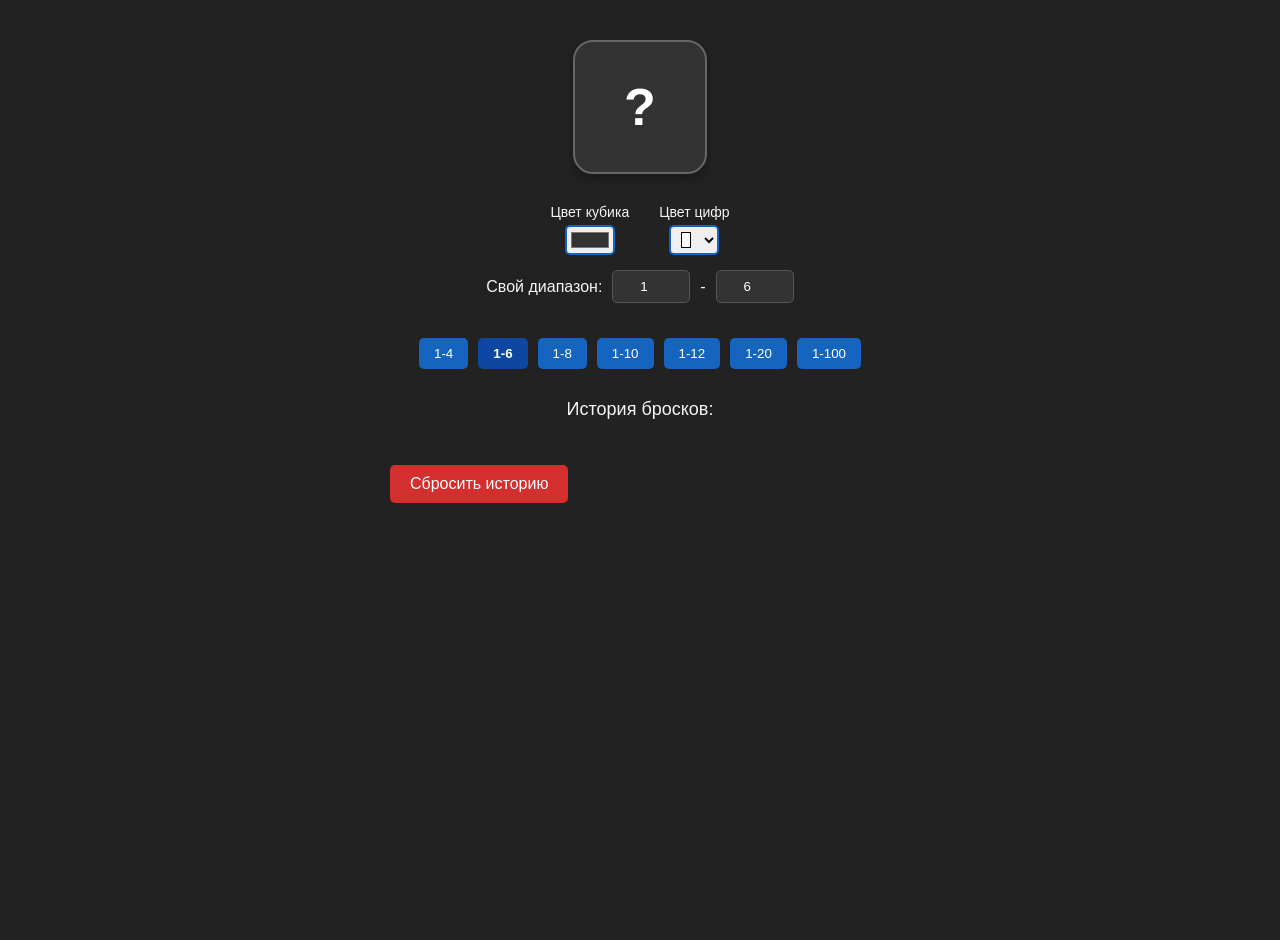
==== Kooobische05.html @ 646f209a "Add files via upload" ====
<!DOCTYPE html>
<html lang="ru">
<head>
    <meta charset="UTF-8">
    <meta name="viewport" content="width=device-width, initial-scale=1.0">
    <title>Виртуальный кубик</title>
    <style>
        :root {
            --bg-color: #222;
            --text-color: #f5f5f5;
            --dice-color: #333;
            --dice-text-color: #ffffff;
            --dice-border: #666;
            --btn-secondary: #1565C0;
            --btn-secondary-hover: #0D47A1;
            --history-bg: #444;
            --btn-reset: #d32f2f;
            --btn-reset-hover: #b71c1c;
        }

        body {
            font-family: Arial, sans-serif;
            display: flex;
            flex-direction: column;
            align-items: center;
            min-height: 100vh;
            margin: 0;
            padding: 20px;
            background-color: var(--bg-color);
            color: var(--text-color);
        }

        .container {
            max-width: 500px;
            width: 100%;
            margin-top: 20px;
        }

        .dice-container {
            display: flex;
            flex-direction: column;
            align-items: center;
            gap: 15px;
            margin-bottom: 10px; /* Уменьшенный отступ */
        }

        .dice {
            width: 130px; /* Увеличен на 30% (было 100px) */
            height: 130px; /* Увеличен на 30% (было 100px) */
            background-color: var(--dice-color);
            color: var(--dice-text-color);
            border: 2px solid var(--dice-border);
            border-radius: 20px; /* Увеличен для пропорций */
            display: flex;
            align-items: center;
            justify-content: center;
            font-size: 52px; /* Увеличен пропорционально */
            font-weight: bold;
            box-shadow: 0 4px 8px rgba(0, 0, 0, 0.3);
            position: relative;
            transition: transform 0.3s;
            cursor: pointer;
            user-select: none;
        }

        .dice.rolling {
            animation: rotate-clockwise 0.8s linear;
            transform: scale(1.1);
        }

        @keyframes rotate-clockwise {
            0% { transform: rotate(0deg) scale(1); }
            50% { transform: rotate(180deg) scale(1.15); }
            100% { transform: rotate(360deg) scale(1); }
        }

        .color-controls {
            display: flex;
            justify-content: center;
            gap: 30px;
            margin-top: 15px;
            width: 100%;
        }

        .color-control {
            display: flex;
            flex-direction: column;
            align-items: center;
        }

        .color-control label {
            margin-bottom: 5px;
            font-size: 14px;
            text-align: center;
        }

        .color-control input[type="color"] {
            width: 50px;
            height: 30px;
            border: 2px solid var(--btn-secondary);
            border-radius: 5px;
            cursor: pointer;
        }

        .dice-options {
            display: flex;
            flex-wrap: wrap;
            gap: 10px;
            margin-bottom: 20px;
            justify-content: center;
        }

        .dice-option {
            padding: 8px 15px;
            background-color: var(--btn-secondary);
            color: white;
            border: none;
            border-radius: 5px;
            cursor: pointer;
            transition: background-color 0.3s;
        }

        .dice-option:hover {
            background-color: var(--btn-secondary-hover);
        }

        .dice-option.active {
            background-color: var(--btn-secondary-hover);
            font-weight: bold;
        }

        .custom-range {
            display: flex;
            gap: 10px;
            margin-bottom: 20px;
            align-items: center;
            justify-content: center;
        }

        .custom-range input {
            width: 60px;
            padding: 8px;
            border-radius: 5px;
            border: 1px solid #555;
            background-color: #333;
            color: white;
            text-align: center;
        }

        .history-title {
            margin-top: 10px; /* Уменьшен с 30px до 10px (на 20px) */
            margin-bottom: 10px;
            text-align: center;
            font-size: 18px;
        }

        .history-container {
            display: flex;
            flex-direction: column;
            gap: 10px;
            width: 100%;
            align-items: center;
            margin-bottom: 15px;
        }

        .history-row {
            display: flex;
            gap: 10px;
            justify-content: center;
        }

        .history-item {
            width: 40px;
            height: 40px;
            background: var(--history-bg);
            display: flex;
            align-items: center;
            justify-content: center;
            border-radius: 8px;
            font-weight: bold;
            transition: transform 0.3s;
        }

        .history-item:hover {
            transform: scale(1.1);
        }

        .btn-reset {
            padding: 10px 20px;
            font-size: 16px;
            background-color: var(--btn-reset);
            color: white;
            border: none;
            border-radius: 5px;
            cursor: pointer;
            transition: background-color 0.3s;
            margin-top: 10px;
        }

        .btn-reset:hover {
            background-color: var(--btn-reset-hover);
        }
    </style>
</head>
<body>
    <div class="container">
        <div class="dice-container">
            <div class="dice" id="dice">?</div>

            <div class="color-controls">
                <div class="color-control">
                    <label for="diceColor">Цвет кубика</label>
                    <input type="color" id="diceColor" value="#333333" oninput="updateDiceColor()">
                </div>
                <div class="color-control">
                    <label for="textColor">Цвет цифр</label>
                    <input type="color" id="textColor" value="#ffffff" oninput="updateTextColor()" list="textColors">
                    <datalist id="textColors">
                        <option value="#ffffff">Белый</option>
                        <option value="#000000">Чёрный</option>
                        <option value="#ff0000">Красный</option>
                        <option value="#00ff00">Зелёный</option>
                        <option value="#0000ff">Синий</option>
                        <option value="#ffff00">Жёлтый</option>
                    </datalist>
                </div>
            </div>

            <div class="custom-range">
                <span>Свой диапазон:</span>
                <input type="number" id="customMin" min="1" value="1">
                <span>-</span>
                <input type="number" id="customMax" min="2" value="6">
            </div>

            <div class="dice-options">
                <button class="dice-option" data-min="1" data-max="4">1-4</button>
                <button class="dice-option active" data-min="1" data-max="6">1-6</button>
                <button class="dice-option" data-min="1" data-max="8">1-8</button>
                <button class="dice-option" data-min="1" data-max="10">1-10</button>
                <button class="dice-option" data-min="1" data-max="12">1-12</button>
                <button class="dice-option" data-min="1" data-max="20">1-20</button>
                <button class="dice-option" data-min="1" data-max="100">1-100</button>
            </div>
        </div>

        <div class="history-title">История бросков:</div>
        <div class="history-container" id="historyContainer">
            <div class="history-row" id="historyRow1"></div>
            <div class="history-row" id="historyRow2"></div>
        </div>

        <button class="btn-reset" id="resetBtn">Сбросить историю</button>
    </div>

    <script>
        // Элементы DOM
        const dice = document.getElementById('dice');
        const diceOptions = document.querySelectorAll('.dice-option');
        const customMin = document.getElementById('customMin');
        const customMax = document.getElementById('customMax');
        const historyRow1 = document.getElementById('historyRow1');
        const historyRow2 = document.getElementById('historyRow2');
        const diceColorInput = document.getElementById('diceColor');
        const textColorInput = document.getElementById('textColor');
        const resetBtn = document.getElementById('resetBtn');

        // Переменные состояния
        let min = 1;
        let max = 6;
        let isRolling = false;
        let historyItems = [];
        let lastShakeTime = 0;

        // Обновление цвета кубика
        function updateDiceColor() {
            dice.style.backgroundColor = diceColorInput.value;
            saveSettings();
        }

        // Обновление цвета текста
        function updateTextColor() {
            dice.style.color = textColorInput.value;
            saveSettings();
        }

        // Улучшенный ГПСЧ
        function getRandomInt(min, max) {
            const randomBuffer = new Uint32Array(1);
            window.crypto.getRandomValues(randomBuffer);
            return min + (randomBuffer[0] % (max - min + 1));
        }

        // Бросок кубика
        function rollDice() {
            if (isRolling) return;
            
            isRolling = true;
            dice.classList.add('rolling');
            
            setTimeout(() => {
                const result = getRandomInt(min, max);
                dice.textContent = result;
                dice.classList.remove('rolling');
                addToHistory(result);
                isRolling = false;
            }, 800);
        }

        // Добавление в историю
        function addToHistory(result) {
            historyItems.unshift(result);
            if (historyItems.length > 10) {
                historyItems = historyItems.slice(0, 10);
            }
            
            updateHistoryDisplay();
            saveHistory();
        }

        // Обновление отображения истории
        function updateHistoryDisplay() {
            historyRow1.innerHTML = '';
            historyRow2.innerHTML = '';
            
            for (let i = 0; i < Math.min(5, historyItems.length); i++) {
                const item = document.createElement('div');
                item.className = 'history-item';
                item.textContent = historyItems[i];
                historyRow1.appendChild(item);
            }
            
            for (let i = 5; i < historyItems.length; i++) {
                const item = document.createElement('div');
                item.className = 'history-item';
                item.textContent = historyItems[i];
                historyRow2.appendChild(item);
            }
        }

        // Сохранение истории
        function saveHistory() {
            localStorage.setItem('diceHistory', JSON.stringify(historyItems));
        }

        // Загрузка истории
        function loadHistory() {
            const savedHistory = localStorage.getItem('diceHistory');
            if (savedHistory) {
                historyItems = JSON.parse(savedHistory);
                updateHistoryDisplay();
            }
        }

        // Сохранение настроек
        function saveSettings() {
            const settings = {
                diceColor: diceColorInput.value,
                textColor: textColorInput.value,
                min: parseInt(customMin.value),
                max: parseInt(customMax.value)
            };
            localStorage.setItem('diceSettings', JSON.stringify(settings));
        }

        // Загрузка настроек
        function loadSettings() {
            const savedSettings = localStorage.getItem('diceSettings');
            if (savedSettings) {
                const settings = JSON.parse(savedSettings);
                diceColorInput.value = settings.diceColor || '#333333';
                textColorInput.value = settings.textColor || '#ffffff';
                customMin.value = settings.min || 1;
                customMax.value = settings.max || 6;
                updateDiceColor();
                updateTextColor();
            }
        }

        // Сброс истории
        function resetHistory() {
            historyItems = [];
            updateHistoryDisplay();
            localStorage.removeItem('diceHistory');
        }

        // Обработчик встряхивания
        function handleShake(event) {
            const currentTime = new Date().getTime();
            if (currentTime - lastShakeTime < 1000) return;
            
            const acceleration = event.accelerationIncludingGravity;
            const shakeThreshold = 15;
            
            if (Math.abs(acceleration.x) > shakeThreshold || 
                Math.abs(acceleration.y) > shakeThreshold || 
                Math.abs(acceleration.z) > shakeThreshold) {
                lastShakeTime = currentTime;
                rollDice();
            }
        }

        // Обработчики событий
        dice.addEventListener('click', rollDice);

        diceOptions.forEach(option => {
            option.addEventListener('click', () => {
                diceOptions.forEach(opt => opt.classList.remove('active'));
                option.classList.add('active');
                
                min = parseInt(option.dataset.min);
                max = parseInt(option.dataset.max);
                
                customMin.value = min;
                customMax.value = max;
                
                dice.textContent = '?';
                dice.classList.remove('rolling');
                saveSettings();
            });
        });

        customMin.addEventListener('change', () => {
            min = parseInt(customMin.value) || 1;
            if (min < 1) min = 1;
            customMin.value = min;
            saveSettings();
        });

        customMax.addEventListener('change', () => {
            max = parseInt(customMax.value) || 6;
            if (max <= min) max = min + 1;
            customMax.value = max;
            saveSettings();
        });

        resetBtn.addEventListener('click', resetHistory);

        // Инициализация датчика встряхивания (для мобильных устройств)
        if (window.DeviceMotionEvent) {
            window.addEventListener('devicemotion', handleShake);
        }

        // Инициализация
        loadSettings();
        loadHistory();
        updateDiceColor();
        updateTextColor();
    </script>
</body>
</html>
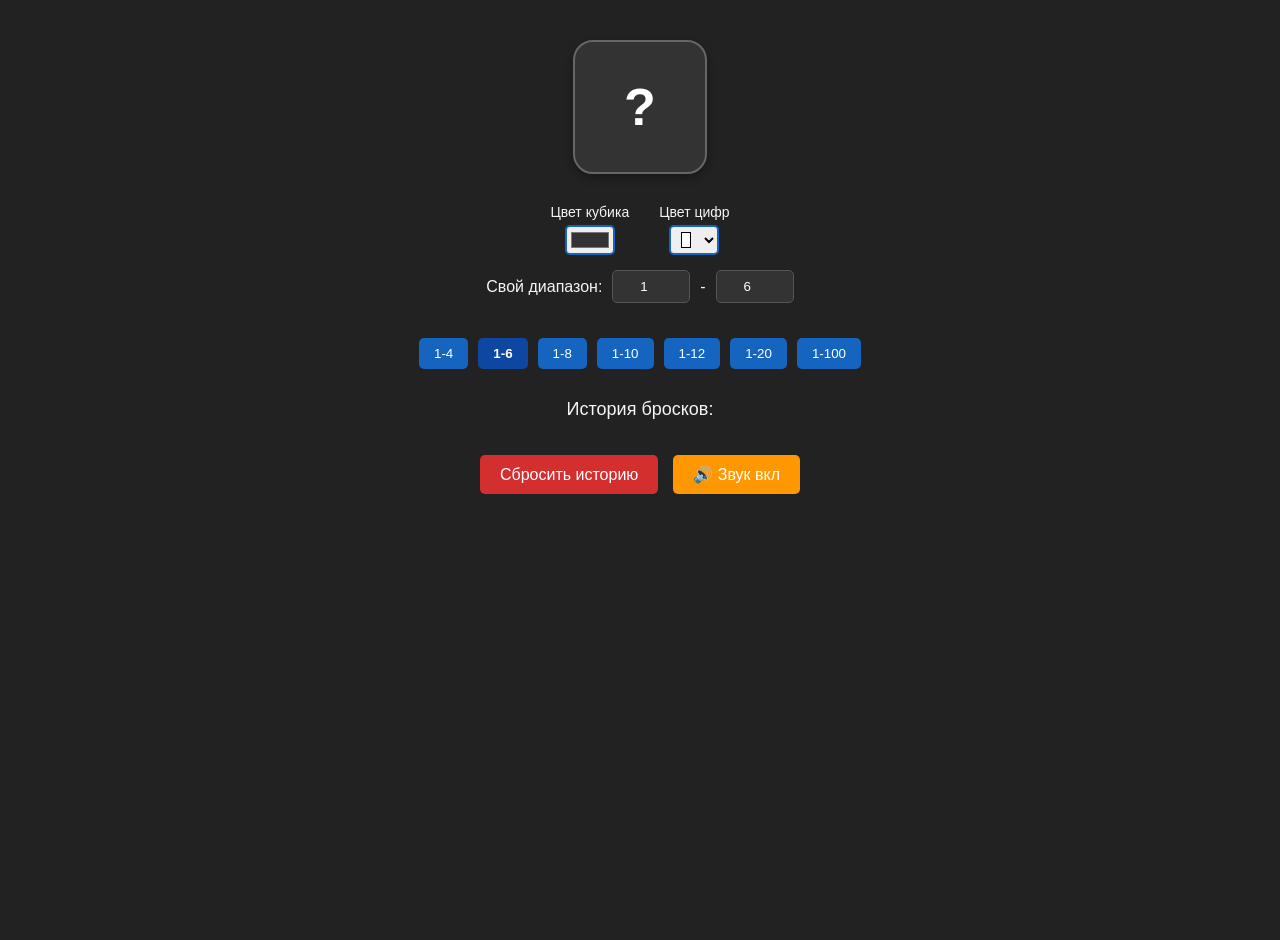
==== commit 3f8a6e6c: "Update Kooobische05.html" ====
--- a/Kooobische05.html
+++ b/Kooobische05.html
@@ -16,6 +16,8 @@
             --history-bg: #444;
             --btn-reset: #d32f2f;
             --btn-reset-hover: #b71c1c;
+            --btn-sound: #ff9800;
+            --btn-sound-hover: #f57c00;
         }
 
         body {
@@ -41,20 +43,20 @@
             flex-direction: column;
             align-items: center;
             gap: 15px;
-            margin-bottom: 10px; /* Уменьшенный отступ */
+            margin-bottom: 10px;
         }
 
         .dice {
-            width: 130px; /* Увеличен на 30% (было 100px) */
-            height: 130px; /* Увеличен на 30% (было 100px) */
+            width: 130px;
+            height: 130px;
             background-color: var(--dice-color);
             color: var(--dice-text-color);
             border: 2px solid var(--dice-border);
-            border-radius: 20px; /* Увеличен для пропорций */
-            display: flex;
-            align-items: center;
-            justify-content: center;
-            font-size: 52px; /* Увеличен пропорционально */
+            border-radius: 20px;
+            display: flex;
+            align-items: center;
+            justify-content: center;
+            font-size: 52px;
             font-weight: bold;
             box-shadow: 0 4px 8px rgba(0, 0, 0, 0.3);
             position: relative;
@@ -148,7 +150,7 @@
         }
 
         .history-title {
-            margin-top: 10px; /* Уменьшен с 30px до 10px (на 20px) */
+            margin-top: 10px;
             margin-bottom: 10px;
             text-align: center;
             font-size: 18px;
@@ -183,6 +185,13 @@
 
         .history-item:hover {
             transform: scale(1.1);
+        }
+
+        .buttons-row {
+            display: flex;
+            justify-content: center;
+            gap: 15px;
+            margin-top: 10px;
         }
 
         .btn-reset {
@@ -194,11 +203,25 @@
             border-radius: 5px;
             cursor: pointer;
             transition: background-color 0.3s;
-            margin-top: 10px;
         }
 
         .btn-reset:hover {
             background-color: var(--btn-reset-hover);
+        }
+
+        .btn-sound {
+            padding: 10px 20px;
+            font-size: 16px;
+            background-color: var(--btn-sound);
+            color: white;
+            border: none;
+            border-radius: 5px;
+            cursor: pointer;
+            transition: background-color 0.3s;
+        }
+
+        .btn-sound:hover {
+            background-color: var(--btn-sound-hover);
         }
     </style>
 </head>
@@ -250,8 +273,14 @@
             <div class="history-row" id="historyRow2"></div>
         </div>
 
-        <button class="btn-reset" id="resetBtn">Сбросить историю</button>
+        <div class="buttons-row">
+            <button class="btn-reset" id="resetBtn">Сбросить историю</button>
+            <button class="btn-sound" id="soundBtn">🔊 Звук вкл</button>
+        </div>
     </div>
+
+    <!-- Скрытый аудиоэлемент для воспроизведения звука -->
+    <audio id="diceSound" src="https://xssplater.github.io/odin-kubik.mp3" preload="auto"></audio>
 
     <script>
         // Элементы DOM
@@ -264,6 +293,8 @@
         const diceColorInput = document.getElementById('diceColor');
         const textColorInput = document.getElementById('textColor');
         const resetBtn = document.getElementById('resetBtn');
+        const soundBtn = document.getElementById('soundBtn');
+        const diceSound = document.getElementById('diceSound');
 
         // Переменные состояния
         let min = 1;
@@ -271,6 +302,31 @@
         let isRolling = false;
         let historyItems = [];
         let lastShakeTime = 0;
+        let soundEnabled = true;
+
+        // Инициализация настроек
+        function initSettings() {
+            const savedSound = localStorage.getItem('diceSoundEnabled');
+            if (savedSound !== null) {
+                soundEnabled = savedSound === 'true';
+                updateSoundButton();
+            }
+        }
+
+        // Обновление кнопки звука
+        function updateSoundButton() {
+            soundBtn.textContent = soundEnabled ? '🔊' : '🔇';
+            soundBtn.style.backgroundColor = soundEnabled ? 'var(--btn-sound)' : '#777';
+            localStorage.setItem('diceSoundEnabled', soundEnabled.toString());
+        }
+
+        // Воспроизведение звука
+        function playSound() {
+            if (!soundEnabled) return;
+            
+            diceSound.currentTime = 0;
+            diceSound.play().catch(e => console.log("Автовоспроизведение звука заблокировано:", e));
+        }
 
         // Обновление цвета кубика
         function updateDiceColor() {
@@ -297,6 +353,7 @@
             
             isRolling = true;
             dice.classList.add('rolling');
+            playSound();
             
             setTimeout(() => {
                 const result = getRandomInt(min, max);
@@ -382,6 +439,12 @@
             historyItems = [];
             updateHistoryDisplay();
             localStorage.removeItem('diceHistory');
+        }
+
+        // Переключение звука
+        function toggleSound() {
+            soundEnabled = !soundEnabled;
+            updateSoundButton();
         }
 
         // Обработчик встряхивания
@@ -435,6 +498,7 @@
         });
 
         resetBtn.addEventListener('click', resetHistory);
+        soundBtn.addEventListener('click', toggleSound);
 
         // Инициализация датчика встряхивания (для мобильных устройств)
         if (window.DeviceMotionEvent) {
@@ -442,10 +506,11 @@
         }
 
         // Инициализация
+        initSettings();
         loadSettings();
         loadHistory();
         updateDiceColor();
         updateTextColor();
     </script>
 </body>
-</html>+</html>
